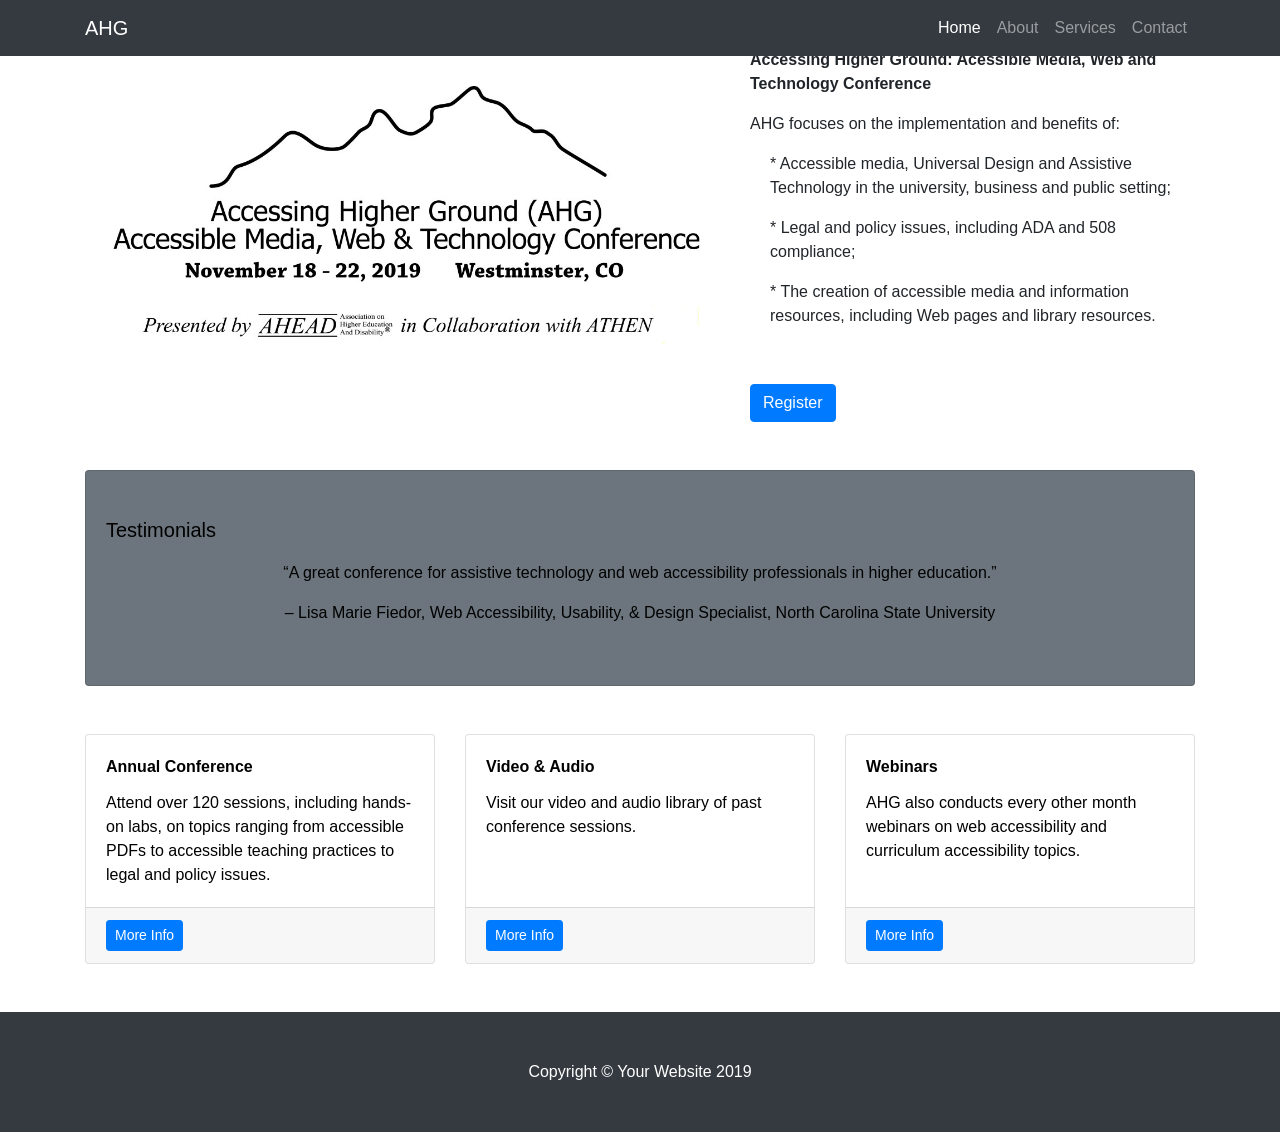
==== assignments/6/index.html @ 724e98a8 "chore: add initial assignment 6 code" ====
<!DOCTYPE html>

<html lang="en">

<head>

  <meta charset="utf-8">
  <meta name="viewport" content="width=device-width, initial-scale=1, shrink-to-fit=no">
  <meta name="description" content="">
  <meta name="author" content="">

  <title>Main Page</title>

  <!-- Bootstrap core CSS -->
  <link href="vendor/bootstrap/css/bootstrap.min.css" rel="stylesheet">

  <!-- Custom styles for this template -->
  <link href="css/small-business.css" rel="stylesheet">

</head>

<body>

  <!-- Navigation -->
  <!-- nav class="navbar navbar-expand-lg navbar-dark bg-dark fixed-top" -->
  <div class="navbar navbar-expand-lg navbar-dark bg-dark fixed-top">
    <div class="container">
      <a class="navbar-brand" href="#">AHG</a>
      <button class="navbar-toggler" type="button" data-toggle="collapse" data-target="#navbarResponsive" aria-controls="navbarResponsive" aria-expanded="false" aria-label="Toggle navigation">
        <span class="navbar-toggler-icon"></span>
      </button>
      <div class="collapse navbar-collapse" id="navbarResponsive">
        <!-- ul class="navbar-nav ml-auto" -->
         <div class="navbar-nav ml-auto">
          <!-- li class="nav-item active" -->
          <span class="nav-item active">
            <a class="nav-link" href="#">Home
              <span class="sr-only">(current)</span>
            </a>
          </span>
          <!-- li class="nav-item" -->
          <span class="nav-item">
            <a class="nav-link" href="#">About</a>
          <!-- /li -->
          </span>
          <!-- li class="nav-item" -->
          <span class="nav-item">
            <a class="nav-link" href="#">Services</a>
          <!-- /li -->
          </span>
          <!-- li class="nav-item" -->
          <span class="nav-item">
            <a class="nav-link" href="#">Contact</a>
          <!-- /li -->
          </span>
        <!-- /ul -->

        </div>
      </div>

  <!-- /nav -->
  </div>
  </div>

  <!-- Page Content -->
  <div class="container">

    <!-- Heading Row -->
    <div class="row align-items-center my-5">
      <div class="col-lg-7">
        <img class="img-fluid rounded mb-4 mb-lg-0" src="images/AHG Conference Logo (2019).jpg">
      </div>
      <!-- /.col-lg-8 -->
      <div class="col-lg-5">
        <p><strong>Accessing Higher Ground: Acessible Media, Web and Technology Conference</strong></p>
        <p><span id="Accessing_Higher_Ground_focuses_on_the_implementation_and_benefits_of">AHG focuses on the implementation and benefits of:</span></p>
          <p style="margin-left:20px;">* Accessible media, Universal Design and Assistive Technology in the university, business and public setting;</p>
          <p style="margin-left:20px;">* Legal and policy issues, including ADA and 508 compliance;</p>
          <p style="margin-left:20px;">* The creation of accessible media and information resources, including Web pages and library resources.</p>

        <p>&nbsp;</p>
        <a class="btn btn-primary" href="#">Register</a>
      </div>
      <!-- /.col-md-4 -->
    </div>
    <!-- /.row -->

    <!-- Call to Action Well -->
    <div class="card text-white bg-secondary my-5 py-4 text-center">
      <div class="card-body">
      <p style="float:left; font-size:1.25em;">Testimonials</p>
        <p style="clear:left">&ldquo;A great conference for assistive  technology and web accessibility professionals in higher education.&rdquo; </p>
        <p>– Lisa  Marie Fiedor, Web Accessibility, Usability, &amp; Design Specialist, North  Carolina State University      </p>
      </div>
    </div>

    <!-- Content Row -->
    <div class="row">
      <div class="col-md-4 mb-5">
        <div class="card h-100">
          <div class="card-body">
          <!-- was h2 -->
            <strong><p class="card-title">Annual Conference</p></strong>
            <p class="card-text">Attend over 120 sessions, including hands-on labs, on topics ranging from accessible PDFs to accessible teaching practices to legal and policy issues.</p>
          </div>
          <div class="card-footer">
            <a href="#" class="btn btn-primary btn-sm">More Info</a>
          </div>
        </div>
      </div>
      <!-- /.col-md-4 -->
      <div class="col-md-4 mb-5">
        <div class="card h-100">
          <div class="card-body">
            <p class="card-title"><strong>Video &amp; Audio</strong></p>
            <p class="card-text">Visit our video and audio library of past conference sessions.</p>
          </div>
          <div class="card-footer">
            <a href="#" class="btn btn-primary btn-sm">More Info</a>
          </div>
        </div>
      </div>
      <!-- /.col-md-4 -->
      <div class="col-md-4 mb-5">
        <div class="card h-100">
          <div class="card-body">
          <!-- was h2 -->
            <p class="card-title"><strong>Webinars</strong></p>
            <p class="card-text">AHG also conducts every other month webinars on web accessibility and curriculum accessibility topics.</p>
          </div>
          <div class="card-footer">
            <a href="#" class="btn btn-primary btn-sm">More Info</a>
          </div>
        </div>
      </div>
      <!-- /.col-md-4 -->

    </div>
    <!-- /.row -->

  </div>
  <!-- /.container -->

  <!-- Footer -->
  <!-- footer class="py-5 bg-dark"  -->
  <div class="py-5 bg-dark">
    <div class="container">
      <p class="m-0 text-center text-white">Copyright &copy; Your Website 2019</p>
    </div>
    <!-- /.container -->
  <!-- /footer -->
  <!-- /div -->

  <!-- Bootstrap core JavaScript -->
  <script src="vendor/jquery/jquery.min.js"></script>
  <script src="vendor/bootstrap/js/bootstrap.bundle.min.js"></script>

</body>

</html>
---- assignments/6/css/small-business.css ----
/*!
 * Start Bootstrap - Small Business (https://startbootstrap.com/template-overviews/small-business)
 * Copyright 2013-2019 Start Bootstrap
 * Licensed under MIT (https://github.com/BlackrockDigital/startbootstrap-small-business/blob/master/LICENSE)
 */
body {
  padding-top: 56px;
}
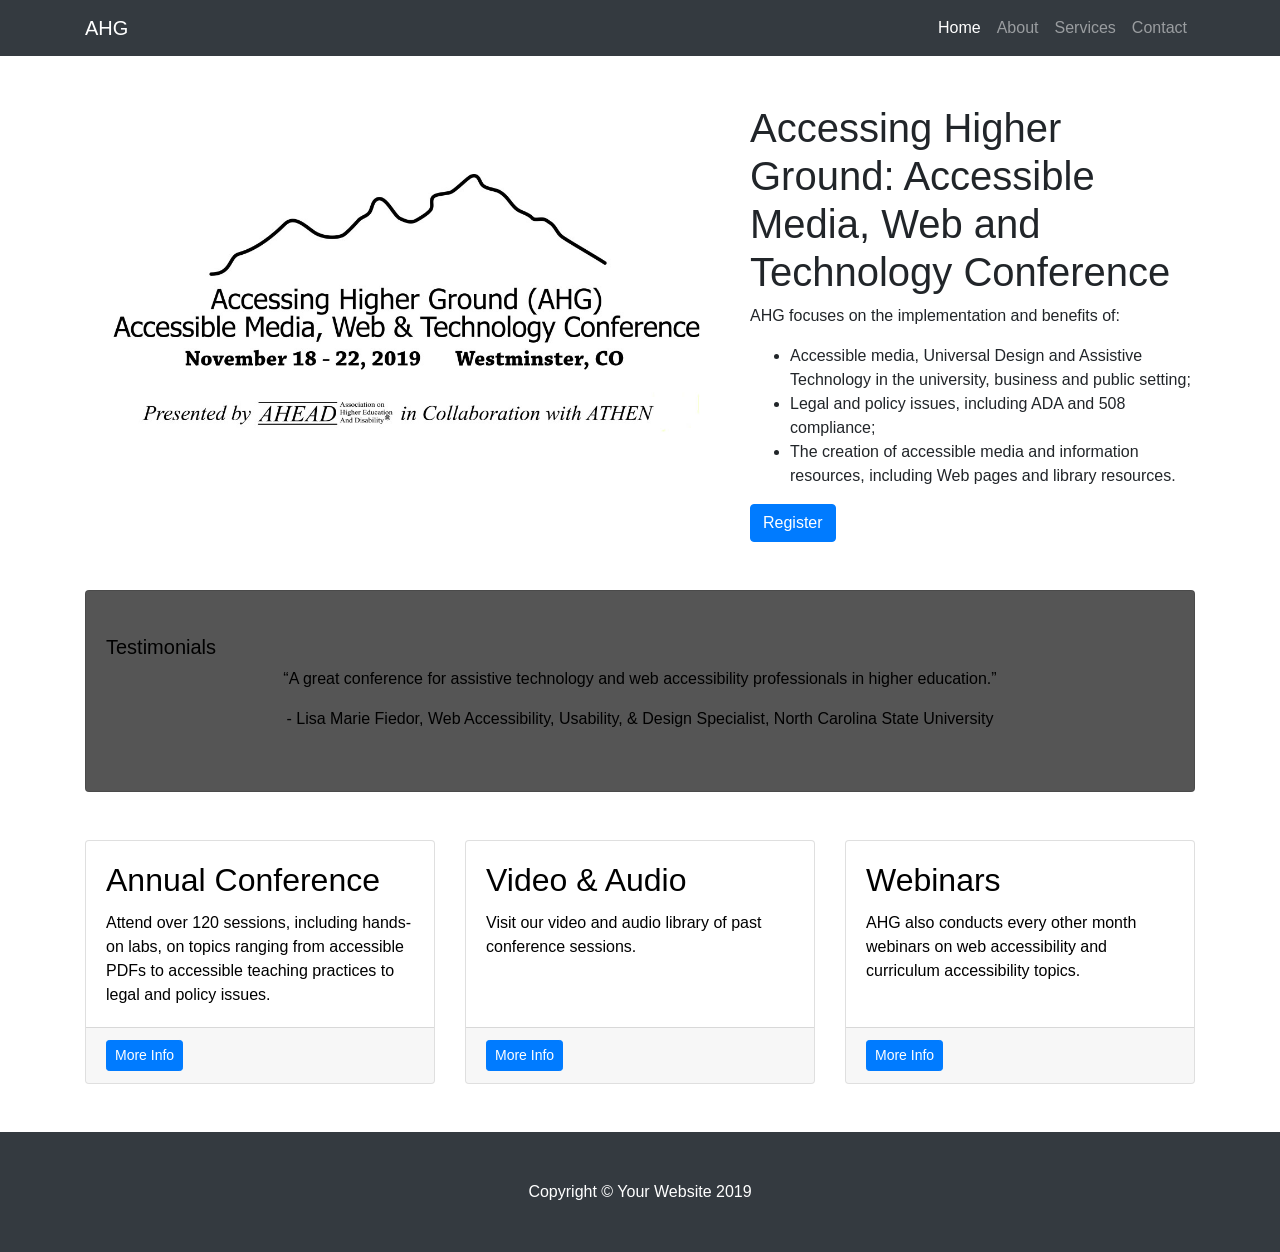
==== commit ffd8b424: "chore: make a bunch of fixes based on identified issues * Also add prettier for code formatting" ====
--- a/assignments/6/index.html
+++ b/assignments/6/index.html
@@ -1,160 +1,146 @@
-<!DOCTYPE html>
+<!doctype html>
 
 <html lang="en">
+  <head>
+    <!-- Meta -->
+    <meta charset="utf-8" />
+    <meta name="viewport" content="width=device-width, initial-scale=1, shrink-to-fit=no" />
+    <meta name="description" content="Accessing Higher Ground: Accessible Media, Web and Technology Conference" />
+    <meta name="author" content="Chris Camargo" />
 
-<head>
+    <!-- Title -->
+    <title>Accessing Higher Ground Conference</title>
 
-  <meta charset="utf-8">
-  <meta name="viewport" content="width=device-width, initial-scale=1, shrink-to-fit=no">
-  <meta name="description" content="">
-  <meta name="author" content="">
+    <!-- Bootstrap core CSS -->
+    <link href="vendor/bootstrap/css/bootstrap.min.css" rel="stylesheet" />
 
-  <title>Main Page</title>
+    <!-- Custom styles for this template -->
+    <link href="css/small-business.css" rel="stylesheet" />
+  </head>
 
-  <!-- Bootstrap core CSS -->
-  <link href="vendor/bootstrap/css/bootstrap.min.css" rel="stylesheet">
+  <body>
+    <!-- Skip to main content -->
+    <a class="sr-only sr-only-focusable" href="#main-content">Skip to main content</a>
 
-  <!-- Custom styles for this template -->
-  <link href="css/small-business.css" rel="stylesheet">
+    <!-- Navigation -->
+    <nav class="navbar navbar-expand-lg navbar-dark bg-dark fixed-top">
+      <div class="container">
+        <a class="navbar-brand" href="#">AHG</a>
+        <button
+          class="navbar-toggler"
+          type="button"
+          data-toggle="collapse"
+          data-target="#navbarResponsive"
+          aria-controls="navbarResponsive"
+          aria-expanded="false"
+          aria-label="Toggle navigation"
+        >
+          <span class="navbar-toggler-icon"></span>
+        </button>
 
-</head>
+        <div class="collapse navbar-collapse" id="navbarResponsive">
+          <ul class="navbar-nav ml-auto">
+            <li class="nav-item active">
+              <a class="nav-link" href="#"
+                >Home
+                <span class="sr-only">(current)</span>
+              </a>
+            </li>
+            <li class="nav-item">
+              <a class="nav-link" href="#">About</a>
+            </li>
+            <li class="nav-item">
+              <a class="nav-link" href="#">Services</a>
+            </li>
+            <li class="nav-item">
+              <a class="nav-link" href="#">Contact</a>
+            </li>
+          </ul>
+        </div>
+      </div>
+    </nav>
 
-<body>
+    <!-- Main Content -->
+    <div id="main-content" class="container">
+      <!-- Heading Row -->
+      <div class="row align-items-center my-5">
+        <div class="col-lg-7">
+          <img class="img-fluid rounded mb-4 mb-lg-0" src="images/AHG Conference Logo (2019).jpg" alt="Accessing Higher Ground Conference Logo" />
+        </div>
 
-  <!-- Navigation -->
-  <!-- nav class="navbar navbar-expand-lg navbar-dark bg-dark fixed-top" -->
-  <div class="navbar navbar-expand-lg navbar-dark bg-dark fixed-top">
-    <div class="container">
-      <a class="navbar-brand" href="#">AHG</a>
-      <button class="navbar-toggler" type="button" data-toggle="collapse" data-target="#navbarResponsive" aria-controls="navbarResponsive" aria-expanded="false" aria-label="Toggle navigation">
-        <span class="navbar-toggler-icon"></span>
-      </button>
-      <div class="collapse navbar-collapse" id="navbarResponsive">
-        <!-- ul class="navbar-nav ml-auto" -->
-         <div class="navbar-nav ml-auto">
-          <!-- li class="nav-item active" -->
-          <span class="nav-item active">
-            <a class="nav-link" href="#">Home
-              <span class="sr-only">(current)</span>
-            </a>
-          </span>
-          <!-- li class="nav-item" -->
-          <span class="nav-item">
-            <a class="nav-link" href="#">About</a>
-          <!-- /li -->
-          </span>
-          <!-- li class="nav-item" -->
-          <span class="nav-item">
-            <a class="nav-link" href="#">Services</a>
-          <!-- /li -->
-          </span>
-          <!-- li class="nav-item" -->
-          <span class="nav-item">
-            <a class="nav-link" href="#">Contact</a>
-          <!-- /li -->
-          </span>
-        <!-- /ul -->
-
+        <div class="col-lg-5">
+          <h1>Accessing Higher Ground: Accessible Media, Web and Technology Conference</h1>
+          <p>AHG focuses on the implementation and benefits of:</p>
+          <ul>
+            <li>Accessible media, Universal Design and Assistive Technology in the university, business and public setting;</li>
+            <li>Legal and policy issues, including ADA and 508 compliance;</li>
+            <li>The creation of accessible media and information resources, including Web pages and library resources.</li>
+          </ul>
+          <a class="btn btn-primary" href="#">Register</a>
         </div>
       </div>
 
-  <!-- /nav -->
-  </div>
-  </div>
+      <!-- Call to Action Row -->
+      <div class="card text-white bg-secondary my-5 py-4 text-center">
+        <div class="card-body">
+          <h2 style="float: left; font-size: 1.25em">Testimonials</h2>
+          <p style="clear: left">&ldquo;A great conference for assistive technology and web accessibility professionals in higher education.&rdquo;</p>
+          <p>- Lisa Marie Fiedor, Web Accessibility, Usability, &amp; Design Specialist, North Carolina State University</p>
+        </div>
+      </div>
 
-  <!-- Page Content -->
-  <div class="container">
+      <!-- Content Row -->
+      <div class="row">
+        <div class="col-md-4 mb-5">
+          <div class="card h-100">
+            <div class="card-body">
+              <h2 class="card-title">Annual Conference</h2>
+              <p class="card-text">
+                Attend over 120 sessions, including hands-on labs, on topics ranging from accessible PDFs to accessible teaching practices to legal and policy
+                issues.
+              </p>
+            </div>
+            <div class="card-footer">
+              <a href="#" class="btn btn-primary btn-sm" aria-label="More info about Annual Conference">More Info</a>
+            </div>
+          </div>
+        </div>
 
-    <!-- Heading Row -->
-    <div class="row align-items-center my-5">
-      <div class="col-lg-7">
-        <img class="img-fluid rounded mb-4 mb-lg-0" src="images/AHG Conference Logo (2019).jpg">
-      </div>
-      <!-- /.col-lg-8 -->
-      <div class="col-lg-5">
-        <p><strong>Accessing Higher Ground: Acessible Media, Web and Technology Conference</strong></p>
-        <p><span id="Accessing_Higher_Ground_focuses_on_the_implementation_and_benefits_of">AHG focuses on the implementation and benefits of:</span></p>
-          <p style="margin-left:20px;">* Accessible media, Universal Design and Assistive Technology in the university, business and public setting;</p>
-          <p style="margin-left:20px;">* Legal and policy issues, including ADA and 508 compliance;</p>
-          <p style="margin-left:20px;">* The creation of accessible media and information resources, including Web pages and library resources.</p>
+        <div class="col-md-4 mb-5">
+          <div class="card h-100">
+            <div class="card-body">
+              <h2 class="card-title">Video &amp; Audio</h2>
+              <p class="card-text">Visit our video and audio library of past conference sessions.</p>
+            </div>
+            <div class="card-footer">
+              <a href="#" class="btn btn-primary btn-sm" aria-label="More info about Video and Audio">More Info</a>
+            </div>
+          </div>
+        </div>
 
-        <p>&nbsp;</p>
-        <a class="btn btn-primary" href="#">Register</a>
-      </div>
-      <!-- /.col-md-4 -->
-    </div>
-    <!-- /.row -->
-
-    <!-- Call to Action Well -->
-    <div class="card text-white bg-secondary my-5 py-4 text-center">
-      <div class="card-body">
-      <p style="float:left; font-size:1.25em;">Testimonials</p>
-        <p style="clear:left">&ldquo;A great conference for assistive  technology and web accessibility professionals in higher education.&rdquo; </p>
-        <p>– Lisa  Marie Fiedor, Web Accessibility, Usability, &amp; Design Specialist, North  Carolina State University      </p>
+        <div class="col-md-4 mb-5">
+          <div class="card h-100">
+            <div class="card-body">
+              <h2 class="card-title">Webinars</h2>
+              <p class="card-text">AHG also conducts every other month webinars on web accessibility and curriculum accessibility topics.</p>
+            </div>
+            <div class="card-footer">
+              <a href="#" class="btn btn-primary btn-sm" aria-label="More info about Webinars">More Info</a>
+            </div>
+          </div>
+        </div>
       </div>
     </div>
 
-    <!-- Content Row -->
-    <div class="row">
-      <div class="col-md-4 mb-5">
-        <div class="card h-100">
-          <div class="card-body">
-          <!-- was h2 -->
-            <strong><p class="card-title">Annual Conference</p></strong>
-            <p class="card-text">Attend over 120 sessions, including hands-on labs, on topics ranging from accessible PDFs to accessible teaching practices to legal and policy issues.</p>
-          </div>
-          <div class="card-footer">
-            <a href="#" class="btn btn-primary btn-sm">More Info</a>
-          </div>
-        </div>
+    <!-- Footer -->
+    <footer class="py-5 bg-dark">
+      <div class="container">
+        <p class="m-0 text-center text-white">Copyright &copy; Your Website 2019</p>
       </div>
-      <!-- /.col-md-4 -->
-      <div class="col-md-4 mb-5">
-        <div class="card h-100">
-          <div class="card-body">
-            <p class="card-title"><strong>Video &amp; Audio</strong></p>
-            <p class="card-text">Visit our video and audio library of past conference sessions.</p>
-          </div>
-          <div class="card-footer">
-            <a href="#" class="btn btn-primary btn-sm">More Info</a>
-          </div>
-        </div>
-      </div>
-      <!-- /.col-md-4 -->
-      <div class="col-md-4 mb-5">
-        <div class="card h-100">
-          <div class="card-body">
-          <!-- was h2 -->
-            <p class="card-title"><strong>Webinars</strong></p>
-            <p class="card-text">AHG also conducts every other month webinars on web accessibility and curriculum accessibility topics.</p>
-          </div>
-          <div class="card-footer">
-            <a href="#" class="btn btn-primary btn-sm">More Info</a>
-          </div>
-        </div>
-      </div>
-      <!-- /.col-md-4 -->
+    </footer>
 
-    </div>
-    <!-- /.row -->
-
-  </div>
-  <!-- /.container -->
-
-  <!-- Footer -->
-  <!-- footer class="py-5 bg-dark"  -->
-  <div class="py-5 bg-dark">
-    <div class="container">
-      <p class="m-0 text-center text-white">Copyright &copy; Your Website 2019</p>
-    </div>
-    <!-- /.container -->
-  <!-- /footer -->
-  <!-- /div -->
-
-  <!-- Bootstrap core JavaScript -->
-  <script src="vendor/jquery/jquery.min.js"></script>
-  <script src="vendor/bootstrap/js/bootstrap.bundle.min.js"></script>
-
-</body>
-
+    <!-- Bootstrap JavaScript libs -->
+    <script src="vendor/jquery/jquery.min.js"></script>
+    <script src="vendor/bootstrap/js/bootstrap.bundle.min.js"></script>
+  </body>
 </html>
--- a/assignments/6/css/small-business.css
+++ b/assignments/6/css/small-business.css
@@ -6,3 +6,7 @@
 body {
   padding-top: 56px;
 }
+
+.bg-secondary {
+  background-color: #555 !important;
+}
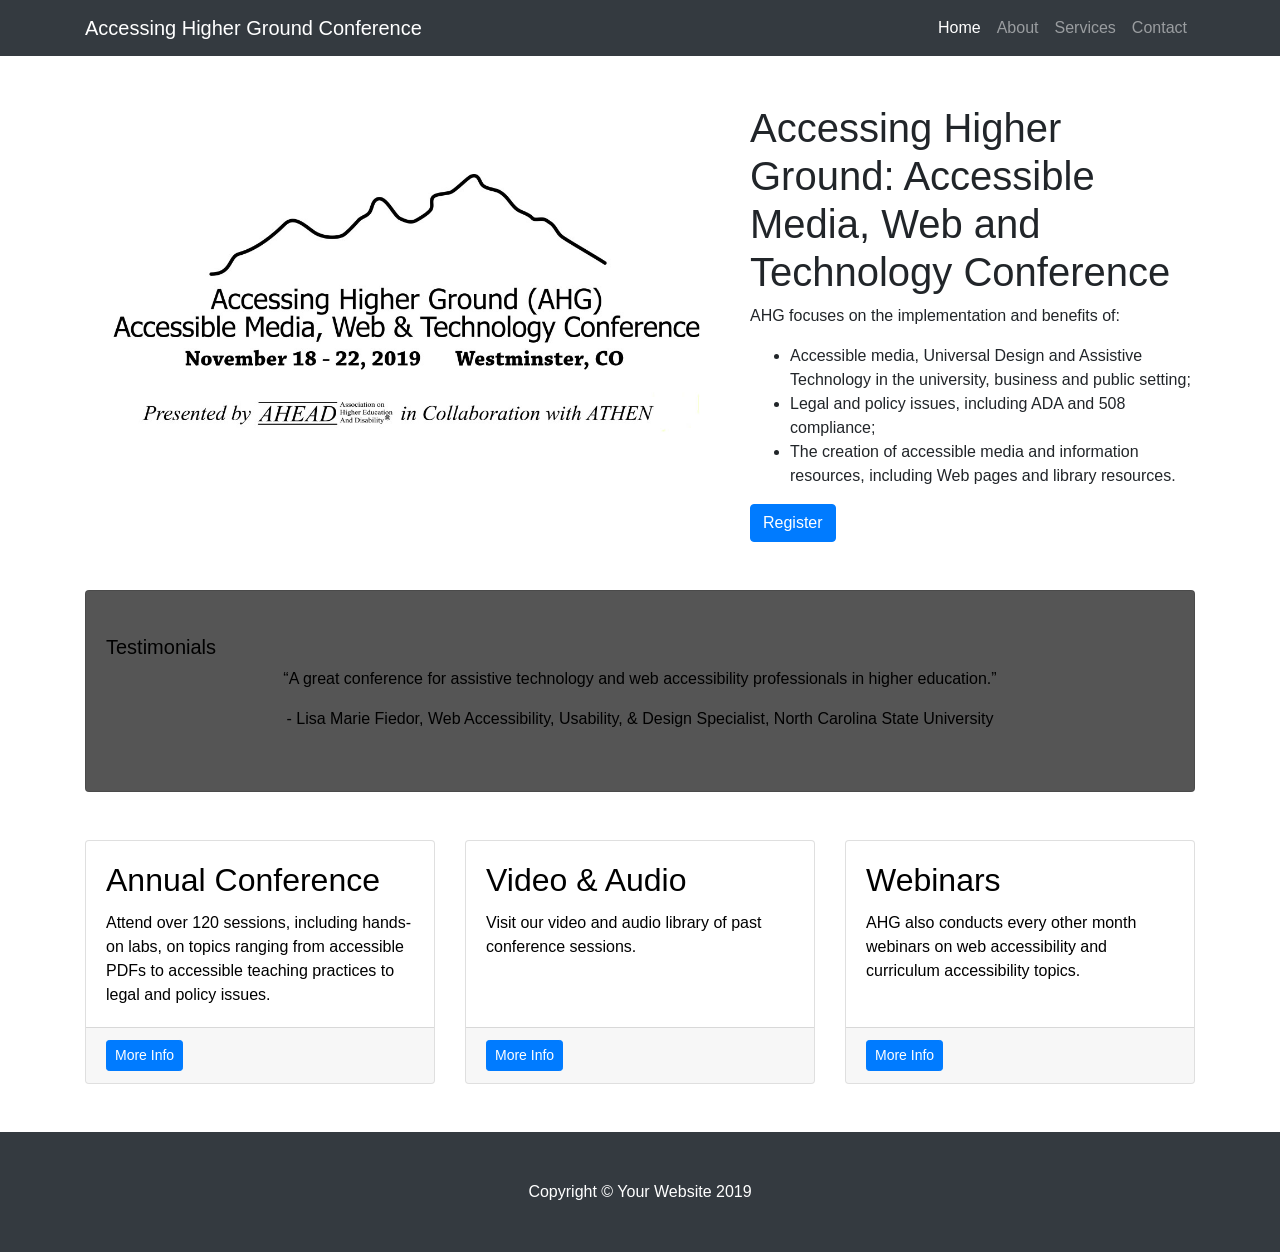
==== commit 514006da: "chore: change navbar title * AHG is not descriptive" ====
--- a/assignments/6/index.html
+++ b/assignments/6/index.html
@@ -25,7 +25,7 @@
     <!-- Navigation -->
     <nav class="navbar navbar-expand-lg navbar-dark bg-dark fixed-top">
       <div class="container">
-        <a class="navbar-brand" href="#">AHG</a>
+        <a class="navbar-brand" href="#">Accessing Higher Ground Conference</a>
         <button
           class="navbar-toggler"
           type="button"
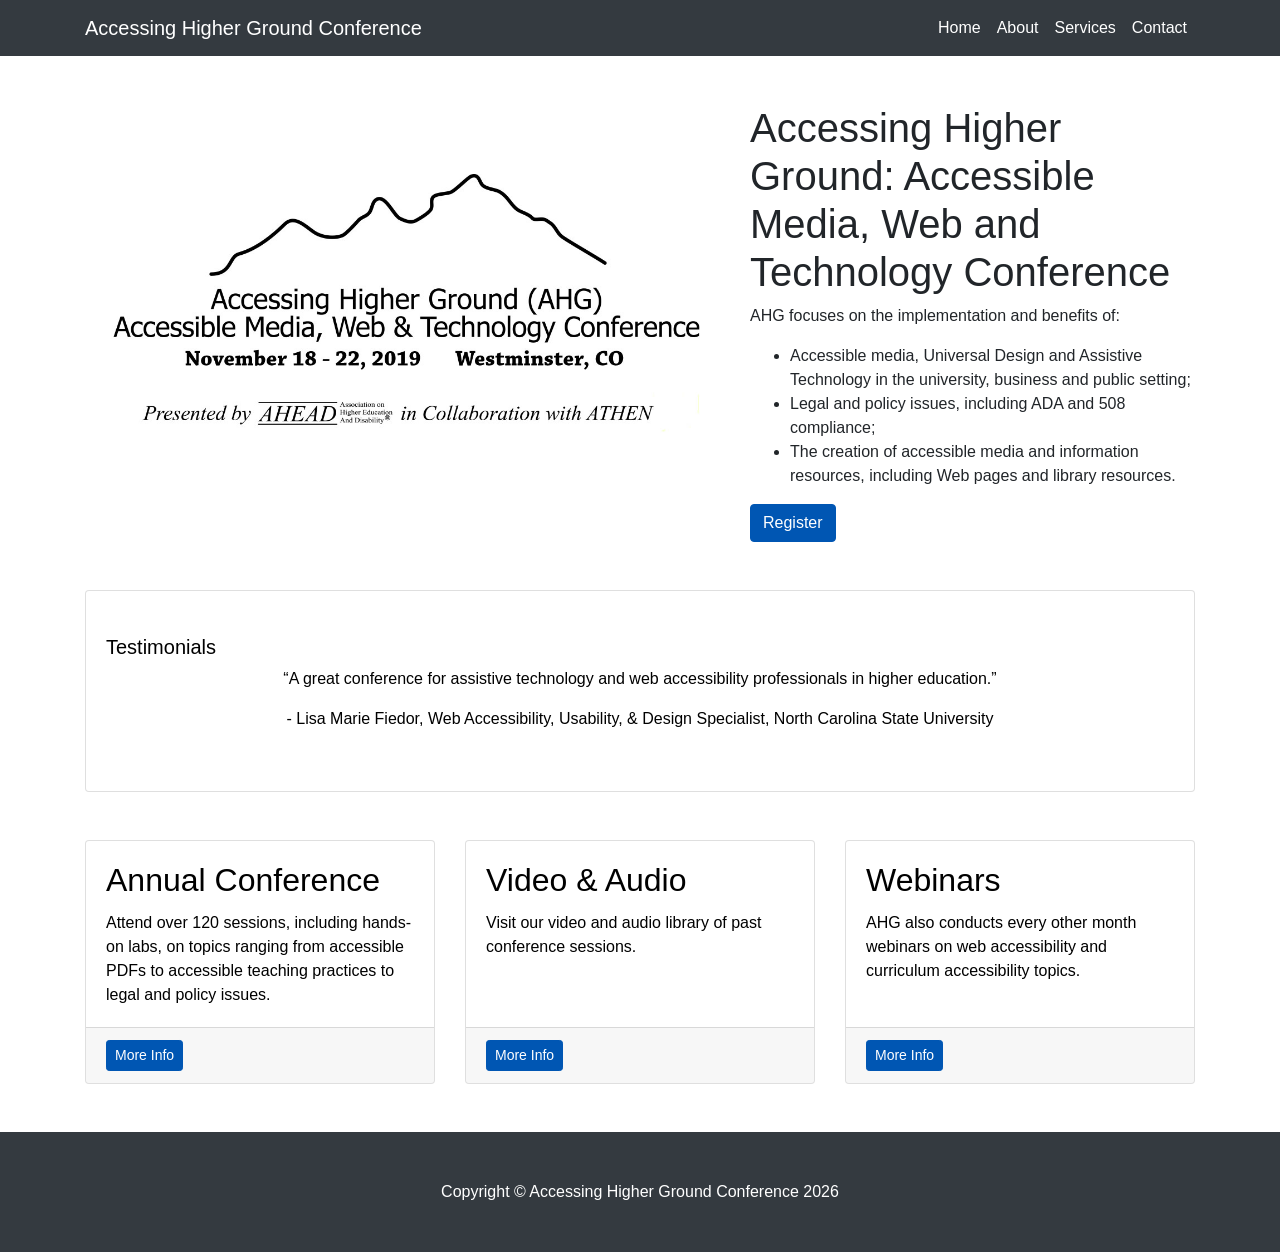
==== commit a2858e7b: "chore: fix contrast issues * Get WAVE to 10/10 * More descriptive footer" ====
--- a/assignments/6/index.html
+++ b/assignments/6/index.html
@@ -81,7 +81,7 @@
       </div>
 
       <!-- Call to Action Row -->
-      <div class="card text-white bg-secondary my-5 py-4 text-center">
+      <div class="card my-5 py-4 text-center">
         <div class="card-body">
           <h2 style="float: left; font-size: 1.25em">Testimonials</h2>
           <p style="clear: left">&ldquo;A great conference for assistive technology and web accessibility professionals in higher education.&rdquo;</p>
@@ -135,7 +135,7 @@
     <!-- Footer -->
     <footer class="py-5 bg-dark">
       <div class="container">
-        <p class="m-0 text-center text-white">Copyright &copy; Your Website 2019</p>
+        <p class="m-0 text-center text-white">Copyright &copy; Accessing Higher Ground Conference 2026</p>
       </div>
     </footer>
 
--- a/assignments/6/css/small-business.css
+++ b/assignments/6/css/small-business.css
@@ -7,6 +7,20 @@
   padding-top: 56px;
 }
 
-.bg-secondary {
-  background-color: #555 !important;
+.btn-primary {
+  background-color: #0056b3;
+  border-color: #0056b3;
 }
+
+.navbar-dark .navbar-nav .nav-link {
+  color: #fff;
+}
+
+.navbar-dark .navbar-brand {
+  color: #fff;
+}
+
+.sr-only-focusable {
+  color: #fff;
+  background-color: #000;
+}
